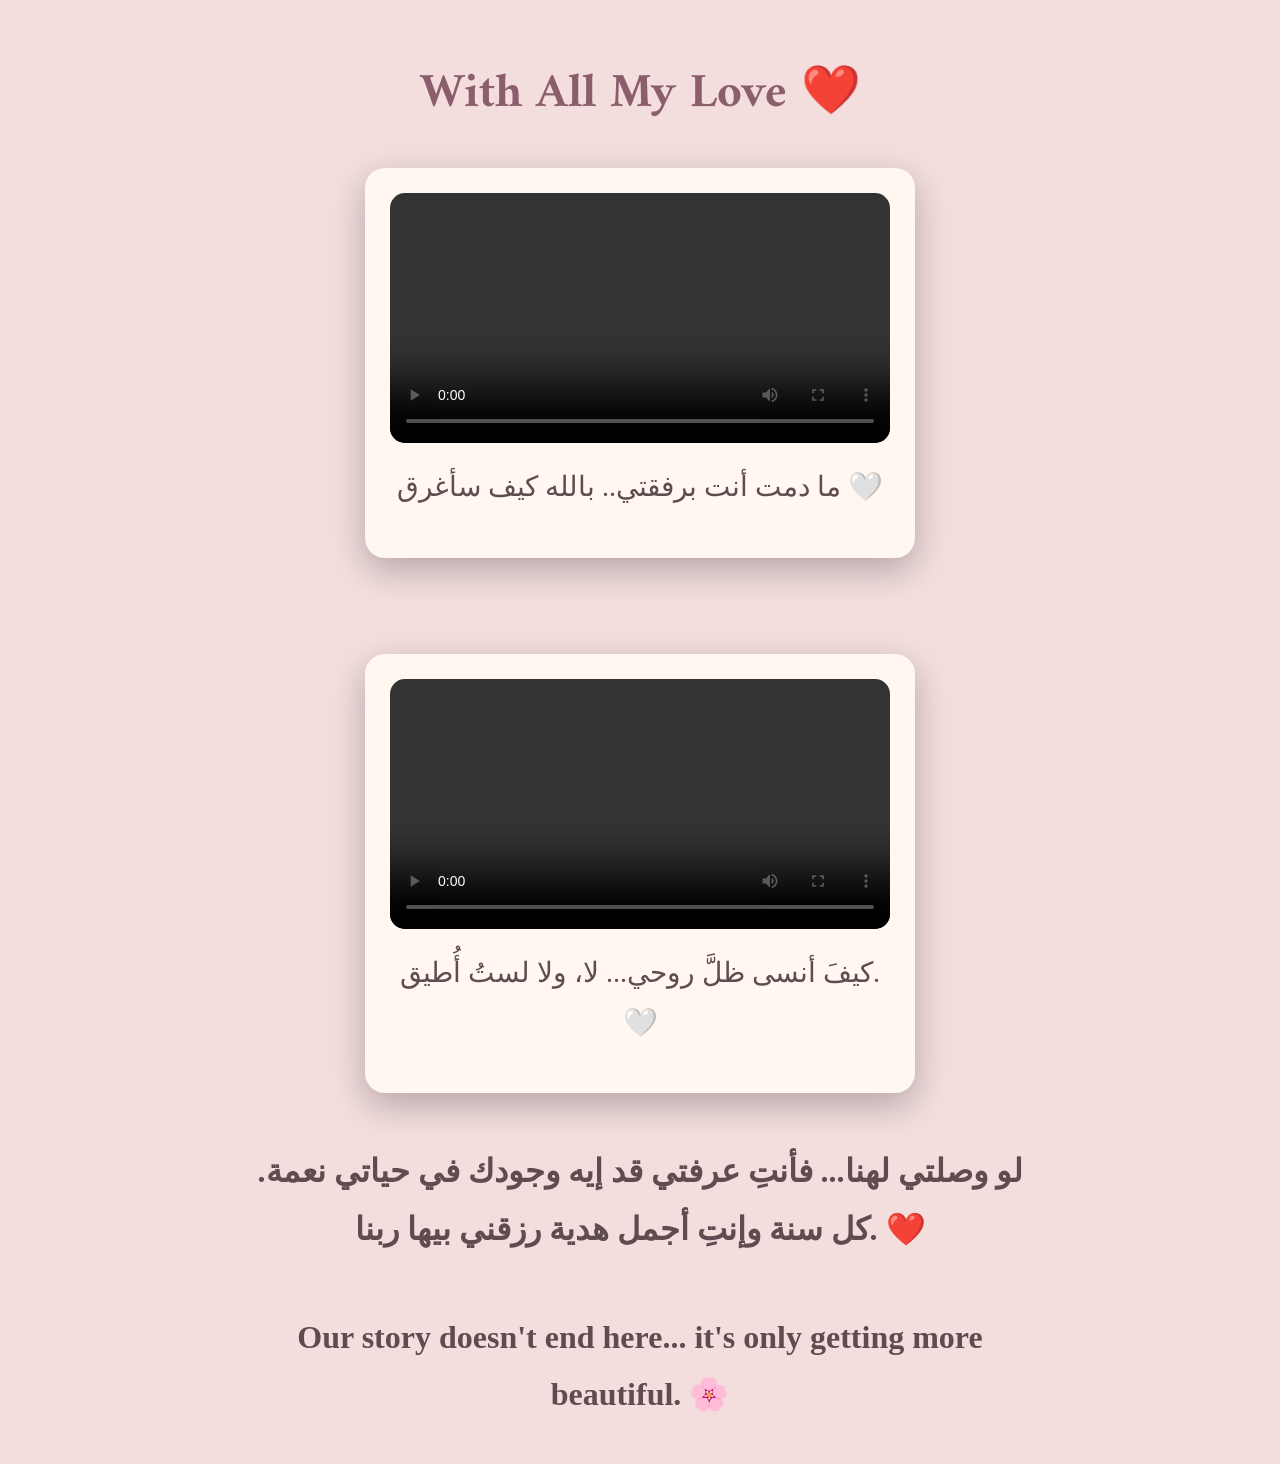
==== video.html @ 55b47d3a "Add files via upload" ====
<!DOCTYPE html>
<html>
    <head>
        <link rel="stylesheet" href="style.css">
    </head>

    <body>
      <h1>
         With All My Love ❤️
      </h1>
      
     <div class="video-card">

    <video controls>
        <source src="videos/1.mp4" type="video/mp4">
    </video>

    <p>
    ما دمت أنت برفقتي.. بالله كيف سأغرق 🤍
    </p>

     </div>

       <br><br>

     <div class="video-card">

    <video controls>
        <source src="videos/2.mp4" type="video/mp4">
      </video>

        <p>
      كيفَ أنسى ظلَّ روحي... لا، ولا لستُ أُطيق. 🤍
      </P>
      </div>

      <p class="ending">
    لو وصلتي لهنا... فأنتِ عرفتي قد إيه وجودك في حياتي نعمة.
    كل سنة وإنتِ أجمل هدية رزقني بيها ربنا. ❤️
      </p>

      <p class="ending">
        Our story doesn't end here... it's only getting more beautiful. 🌸
      </p>
      
      
    </body>
</html>
---- style.css ----
@import url('https://fonts.googleapis.com/css2?family=Playfair+Display:wght@500;700&display=swap');
@import url('https://fonts.googleapis.com/css2?family=Amiri:wght@400;700&display=swap');
body{
 background-color: #F3DDDD;
    margin: 0;
    padding: 20px;
    text-align: center;
}
 h1{
    color: #8B5E6C;
    font-size: 48px;
}
h1, .ending{
    font-family: 'Amiri', serif;
}
 p{
    color: #5F4B50;
    font-size: 24px;
    line-height: 1.8;
    text-align: justify;
    max-width: 800px;
    margin: 20px auto;
}
.container{
    margin-top: 120px;
}
.container p:first-of-type{
    font-size: 28px;
}
.container p{
    text-align: center;
    font-size: 24px;
}
 .letter{
    background-color: white;
    padding: 30px;
    border-radius: 20px;
    border: 1px solid #E8CFCF;
    box-shadow: 0 15px 45px rgba(0,0,0,0.3);
    max-width: 850px;
    margin: 30px auto;
}
img{
    width: 350px;
    border-radius: 15px;
    box-shadow: 0 8px 20px rgba(0,0,0,0.2);
    margin: 20px auto;
}
 .memory{
    background-color: #FFF7F0;
    padding: 25px;
    border-radius: 20px;
    box-shadow: 0 12px 35px rgba(0,0,0,0.25);
    max-width: 500px;
    margin: 30px auto;

    opacity: 0;
    transform: translateY(50px);
    transition: 1s;
}

.memory.show{
    opacity: 1;
    transform: translateY(0);
}

.memory p{
    text-align: center;
    font-size: 22px;
    margin-top: 15px;
}
 .memory img{
    width: 100%;
    max-width: 350px;
}
.memory img{
    transition: 0.4s;
}
.memory img:hover{
    transform: scale(1.03);
    box-shadow: 0 15px 35px rgba(0,0,0,0.3);
}
 .video-card{
    background-color: #FFF7F0;
    padding: 25px;
    border-radius: 20px;
    box-shadow: 0 12px 35px rgba(0,0,0,0.25);
    max-width: 500px;
    margin: 30px auto;
}

.video-card video{
    width: 100%;
    border-radius: 15px;
}

.video-card p{
    text-align: center;
    font-size: 28px;
    margin-top: 15px;
}
 .ending{
    text-align: center;
    font-size: 30px;
    font-weight: bold;
    line-height: 1.8;
    margin-top: 50px;
    color: #5F4B50;
    font-family: 'Playfair Display', serif;
}
 .ending{
    text-align: center;
    font-size: 32px;
    font-weight: bold;
    line-height: 1.8;
    margin-top: 50px;
    color: #5F4B50;
    font-family: 'Aref Ruqaa', serif;
}
 .btn{
    display: block;
    width: fit-content;
    background-color: #C98F8F;
    color: white;
    text-decoration: none;
    padding: 14px 35px;
    border-radius: 30px;
    font-size: 20px;
    margin: 40px auto;
    transition: 0.3s;
}
 .btn:hover{
    background-color: #B77A7A;
    transform: translateY(-3px);
}
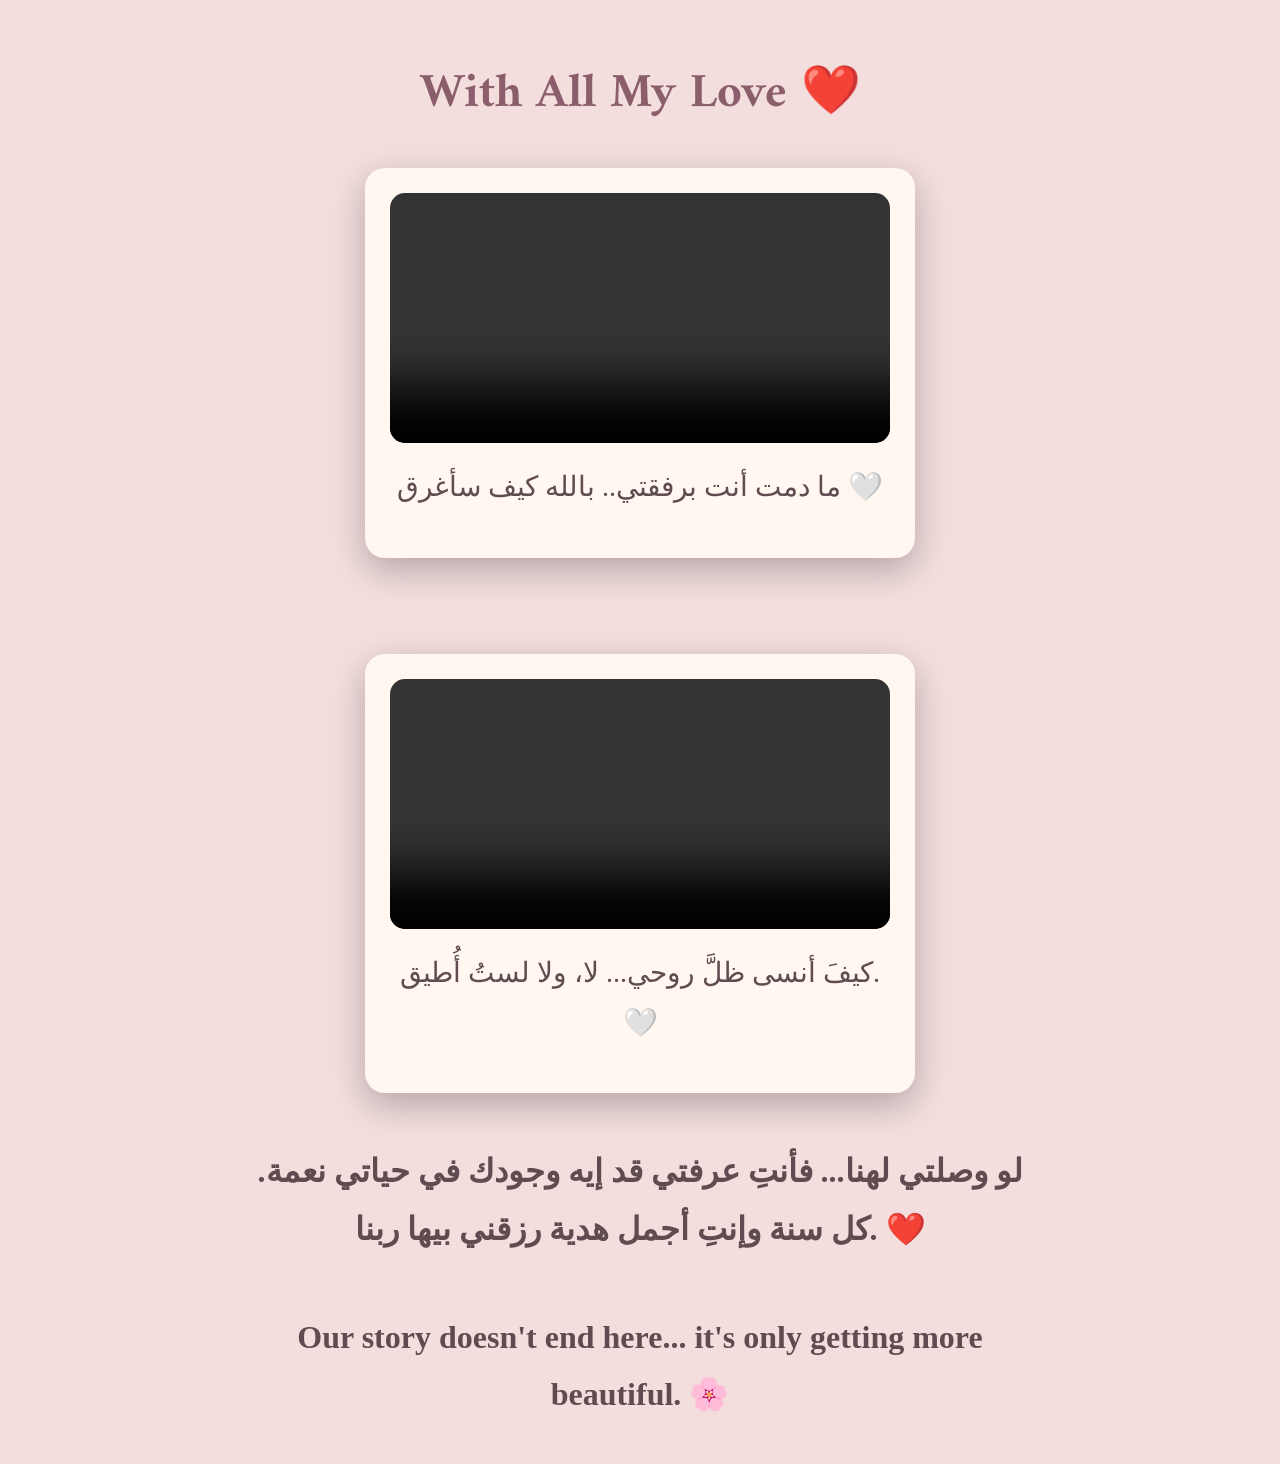
==== commit 0a1e2007: "Add files via upload" ====
--- a/video.html
+++ b/video.html
@@ -12,7 +12,7 @@
      <div class="video-card">
 
     <video controls>
-        <source src="videos/1.mp4" type="video/mp4">
+        <source src="1.mp4" type="video/mp4">
     </video>
 
     <p>
@@ -26,7 +26,7 @@
      <div class="video-card">
 
     <video controls>
-        <source src="videos/2.mp4" type="video/mp4">
+        <source src="2.mp4" type="video/mp4">
       </video>
 
         <p>
